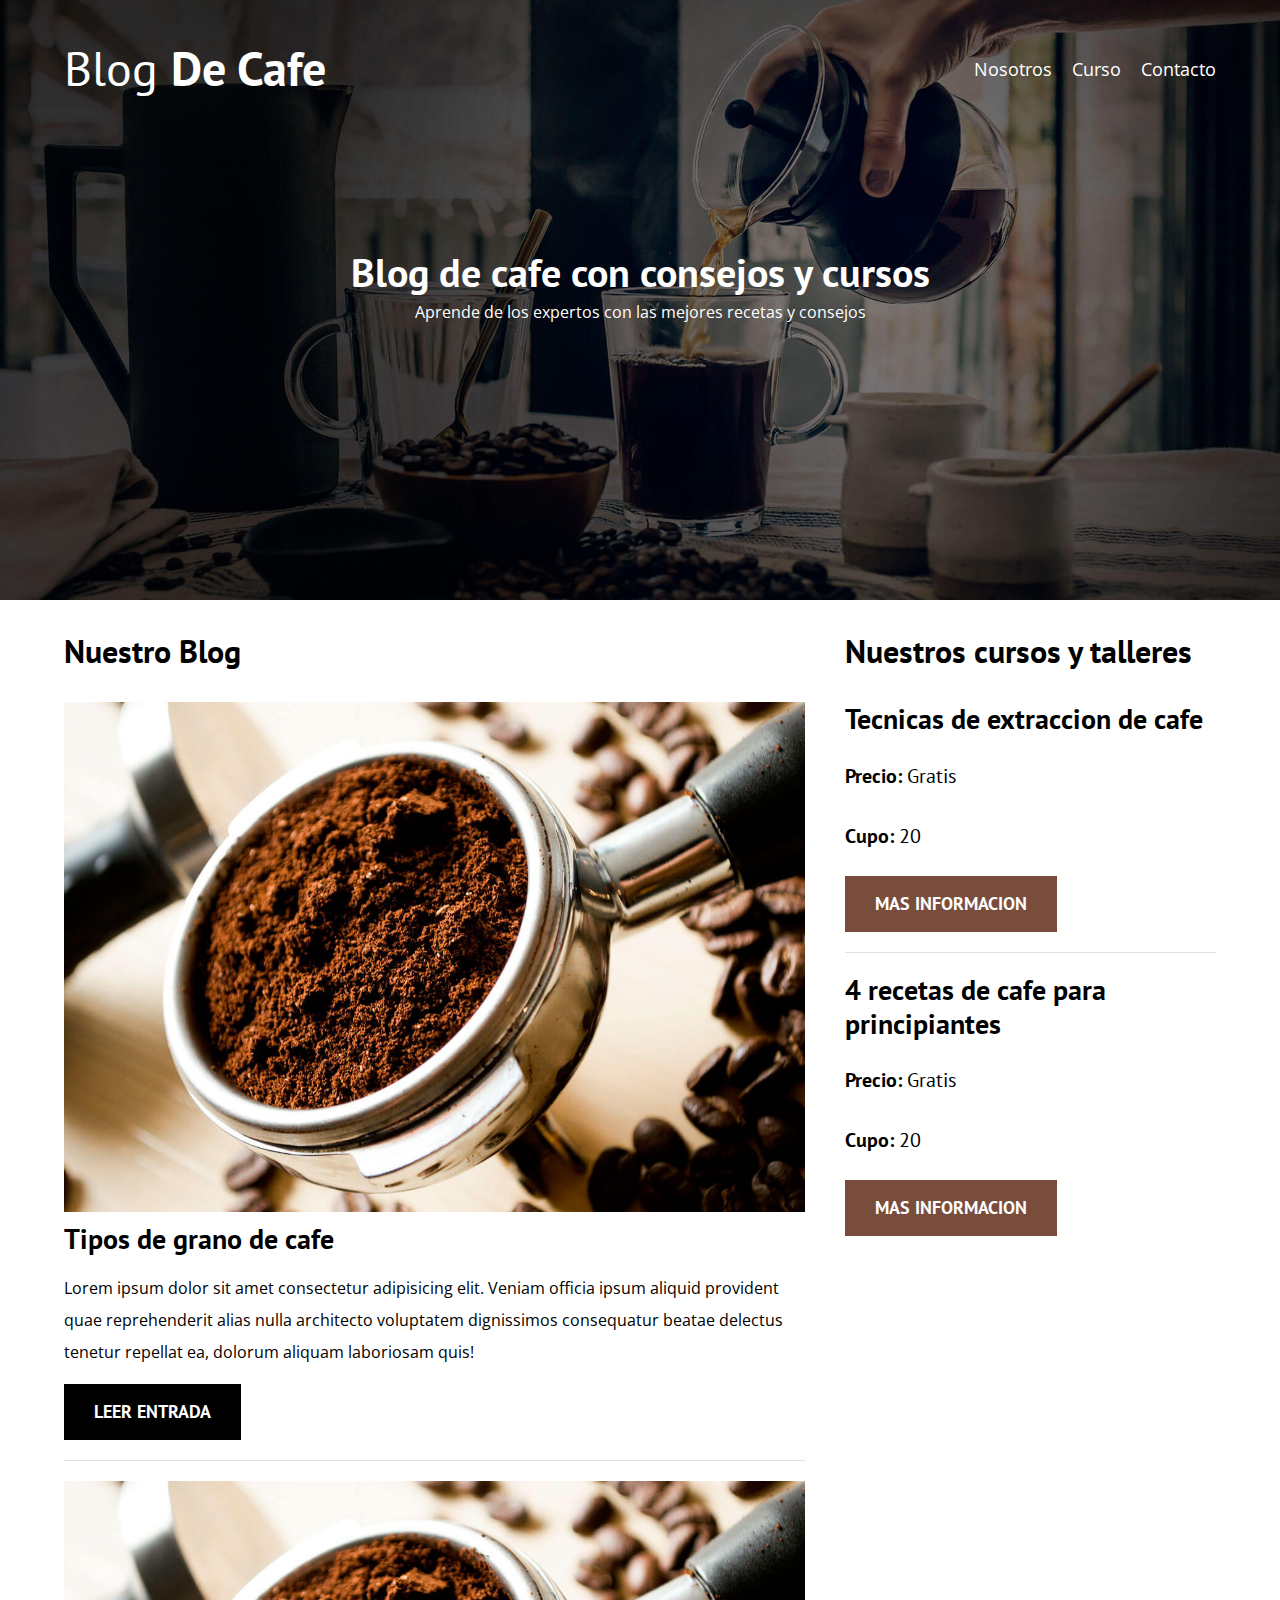
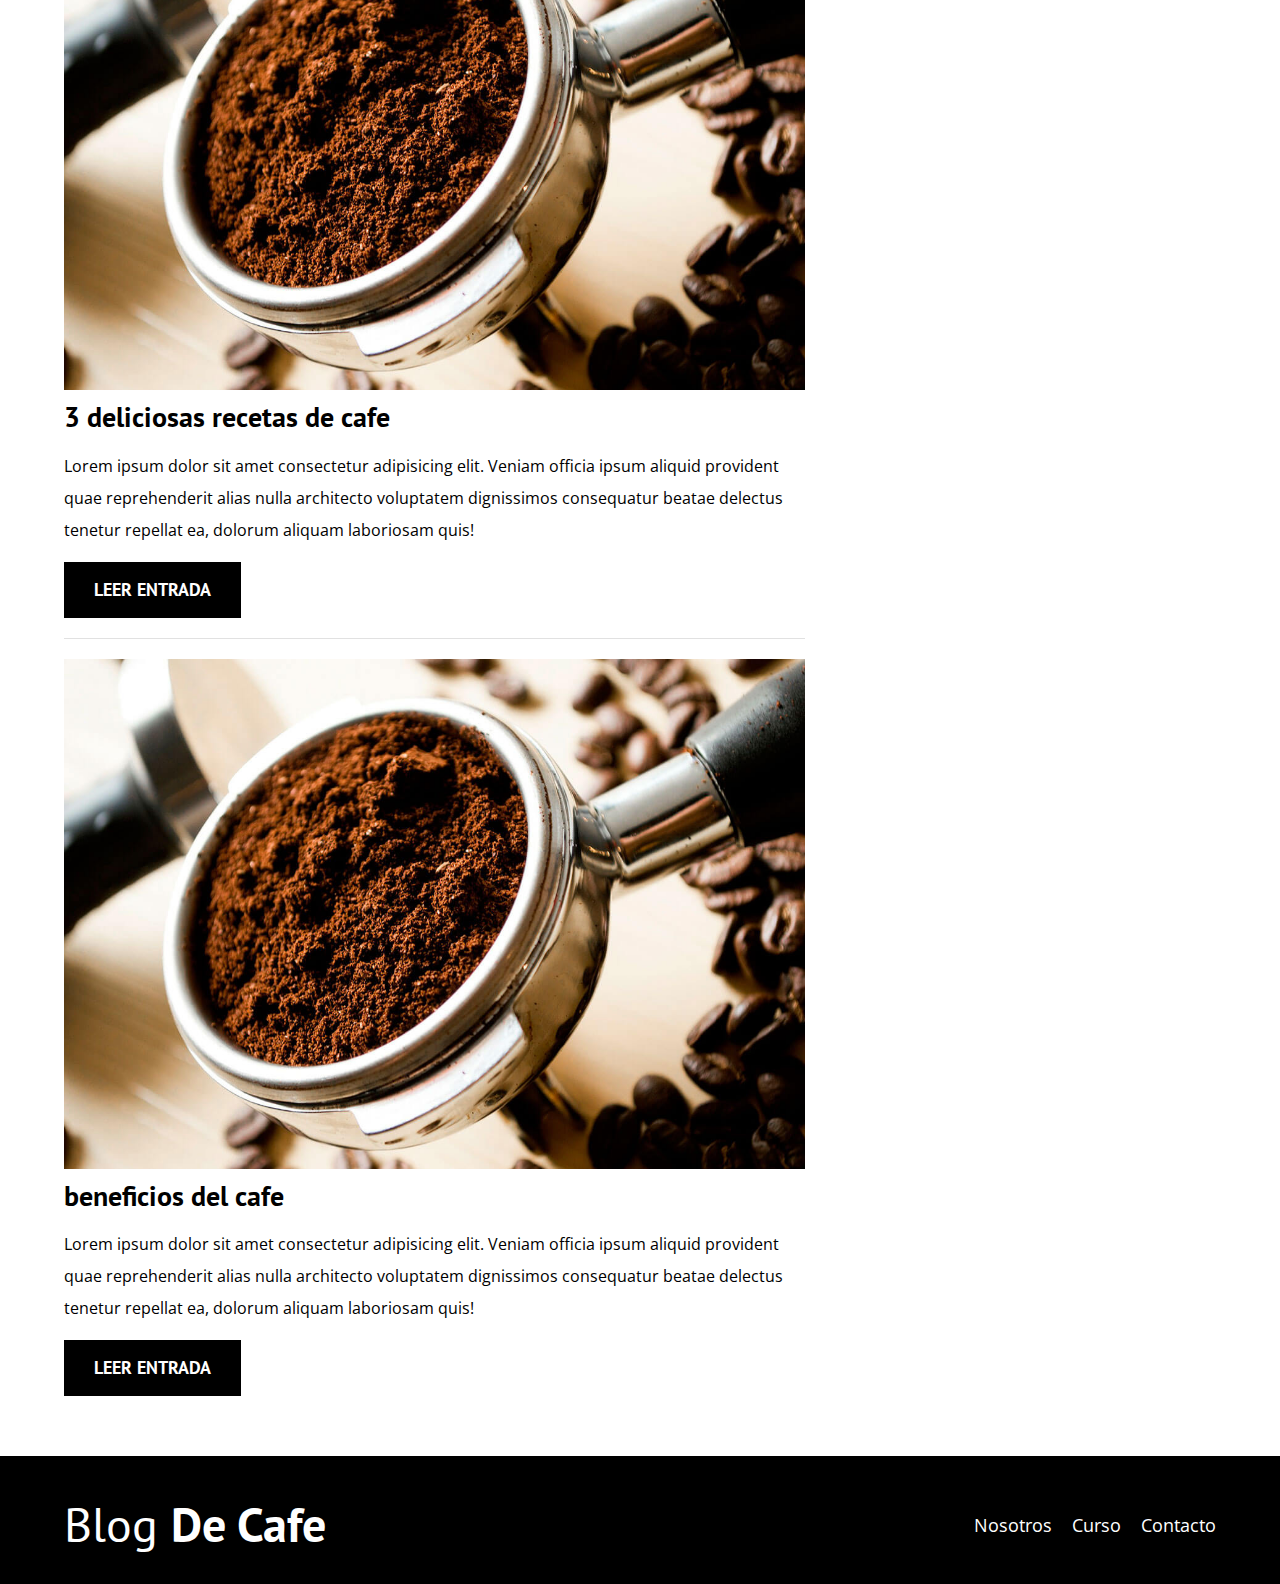
==== index.html @ d4855e9f "nosotros y cursos terminado" ====
<!DOCTYPE html>
<html lang="es">

<head>
    <meta charset="UTF-8">
    <meta name="viewport" content="width=device-width, initial-scale=1.0">
    <title>Blog de cafe</title>

    <link rel="preconnect" href="https://fonts.googleapis.com">
    <link rel="preconnect" href="https://fonts.gstatic.com" crossorigin>
    <link
        href="https://fonts.googleapis.com/css2?family=Open+Sans:ital,wght@0,300..800;1,300..800&family=PT+Sans:wght@400;700&display=swap"
        rel="stylesheet">


    <link rel="stylesheet" href="estilos/normalice.css">
    <link rel="stylesheet" href="estilos/general.css">
</head>

<body>

    <header class="header">

        <div class="contenedor">
            <div class="barra">
                <a href="index.html" class="logo">
                    <h1 class="logo__nombre no-margin centrar-texto">Blog <span class="logo__bold">De Cafe</span></h1>
                </a>
                <nav class="navegacion">
                    <a href="nosotros.html" class="navegacion__enlace">Nosotros</a>
                    <a href="cursos.html" class="navegacion__enlace">Curso</a>
                    <a href="contacto.htmls" class="navegacion__enlace">Contacto</a>
                </nav>



            </div>

        </div>




        <div class="header__texto">
            <h2 class="no-margin"> Blog de cafe con consejos y cursos</h2>
            <p class="no-margin">Aprende de los expertos con las mejores recetas y consejos</p>

        </div>
    </header>

    <div class="contenedor contenido-principal">
        <main class="blog">
            <h3>Nuestro Blog</h3>


            <article class="entrada">
                <div class="entrada__imagen">
                    <img src="img/blog1.jpg" alt="imagen blog">
                </div>
                <div class="entrada__contenido">
                    <h4 class="no-margin">Tipos de grano de cafe</h4>
                    <p>Lorem ipsum dolor sit amet consectetur adipisicing elit. Veniam officia ipsum aliquid provident
                        quae reprehenderit alias nulla architecto voluptatem dignissimos consequatur beatae delectus
                        tenetur repellat ea, dolorum aliquam laboriosam quis!</p>
                    <a href="entrada.html" class="boton boton--primario">Leer Entrada</a>
                </div>
            </article>

            <article class="entrada">
                <div class="entrada__imagen">
                    <img src="img/blog1.jpg" alt="imagen blog">
                </div>
                <div class="entrada__contenido">
                    <h4 class="no-margin">3 deliciosas recetas de cafe</h4>
                    <p>Lorem ipsum dolor sit amet consectetur adipisicing elit. Veniam officia ipsum aliquid provident
                        quae reprehenderit alias nulla architecto voluptatem dignissimos consequatur beatae delectus
                        tenetur repellat ea, dolorum aliquam laboriosam quis!</p>
                    <a href="entrada.html" class="boton boton--primario">Leer Entrada</a>
                </div>
            </article>

            <article class="entrada">
                <div class="entrada__imagen">
                    <img src="img/blog1.jpg" alt="imagen blog">
                </div>
                <div class="entrada__contenido">
                    <h4 class="no-margin">beneficios del cafe</h4>
                    <p>Lorem ipsum dolor sit amet consectetur adipisicing elit. Veniam officia ipsum aliquid provident
                        quae reprehenderit alias nulla architecto voluptatem dignissimos consequatur beatae delectus
                        tenetur repellat ea, dolorum aliquam laboriosam quis!</p>
                    <a href="entrada.html" class="boton boton--primario">Leer Entrada</a>
                </div>
            </article>
        

        </main>
        <aside class="sidebar">
            <h3>Nuestros cursos y talleres</h3>
            <ul class="cursos no-padding">
                <li class="widget-curso">
                    <h4 class="no-margin">Tecnicas de extraccion de cafe</h4>
                    <p class="widget-curso__label">Precio:
                        <span class="widget-curso__info">Gratis</span>
                    </p>
                    <p class="widget-curso__label">
                        Cupo:
                        <span class="widget-curso__info">20</span>
                    </p>
                    <a href="entrada.html" class="boton boton--secundario" >Mas Informacion</a>
                </li>

                <li class="widget-curso">
                    <h4 class="no-margin">4 recetas de cafe para principiantes</h4>
                    <p class="widget-curso__label">Precio:
                        <span class="widget-curso__info">Gratis</span>
                    </p>
                    <p class="widget-curso__label">
                        Cupo:
                        <span class="widget-curso__info">20</span>
                    </p>
                    <a href="entrada.html" class="boton boton--secundario" >Mas Informacion</a>
                </li>
            </ul>
        </aside>
    </div>


    <footer class="footer">
        <div class="contenedor">
            <div class="barra">
                <a href="index.html" class="logo">
                    <h1 class="logo__nombre no-margin centrar-texto">Blog <span class="logo__bold">De Cafe</span></h1>
                </a>
                <nav class="navegacion">
                    <a href="nosotros.html" class="navegacion__enlace">Nosotros</a>
                    <a href="cursos.html" class="navegacion__enlace">Curso</a>
                    <a href="contacto.htmls" class="navegacion__enlace">Contacto</a>
                </nav>

            </div>
        </div>
        

    </footer>



</body>

</html>
---- estilos/normalice.css ----
/*! normalize.css v8.0.1 | MIT License | github.com/necolas/normalize.css */

/* Document
   ========================================================================== */

/**
 * 1. Correct the line height in all browsers.
 * 2. Prevent adjustments of font size after orientation changes in iOS.
 */

 html {
    line-height: 1.15; /* 1 */
    -webkit-text-size-adjust: 100%; /* 2 */
  }
  
  /* Sections
     ========================================================================== */
  
  /**
   * Remove the margin in all browsers.
   */
  
  body {
    margin: 0;
  }
  
  /**
   * Render the `main` element consistently in IE.
   */
  
  main {
    display: block;
  }
  
  /**
   * Correct the font size and margin on `h1` elements within `section` and
   * `article` contexts in Chrome, Firefox, and Safari.
   */
  
  h1 {
    font-size: 2em;
    margin: 0.67em 0;
  }
  
  /* Grouping content
     ========================================================================== */
  
  /**
   * 1. Add the correct box sizing in Firefox.
   * 2. Show the overflow in Edge and IE.
   */
  
  hr {
    box-sizing: content-box; /* 1 */
    height: 0; /* 1 */
    overflow: visible; /* 2 */
  }
  
  /**
   * 1. Correct the inheritance and scaling of font size in all browsers.
   * 2. Correct the odd `em` font sizing in all browsers.
   */
  
  pre {
    font-family: monospace, monospace; /* 1 */
    font-size: 1em; /* 2 */
  }
  
  /* Text-level semantics
     ========================================================================== */
  
  /**
   * Remove the gray background on active links in IE 10.
   */
  
  a {
    background-color: transparent;
  }
  
  /**
   * 1. Remove the bottom border in Chrome 57-
   * 2. Add the correct text decoration in Chrome, Edge, IE, Opera, and Safari.
   */
  
  abbr[title] {
    border-bottom: none; /* 1 */
    text-decoration: underline; /* 2 */
    text-decoration: underline dotted; /* 2 */
  }
  
  /**
   * Add the correct font weight in Chrome, Edge, and Safari.
   */
  
  b,
  strong {
    font-weight: bolder;
  }
  
  /**
   * 1. Correct the inheritance and scaling of font size in all browsers.
   * 2. Correct the odd `em` font sizing in all browsers.
   */
  
  code,
  kbd,
  samp {
    font-family: monospace, monospace; /* 1 */
    font-size: 1em; /* 2 */
  }
  
  /**
   * Add the correct font size in all browsers.
   */
  
  small {
    font-size: 80%;
  }
  
  /**
   * Prevent `sub` and `sup` elements from affecting the line height in
   * all browsers.
   */
  
  sub,
  sup {
    font-size: 75%;
    line-height: 0;
    position: relative;
    vertical-align: baseline;
  }
  
  sub {
    bottom: -0.25em;
  }
  
  sup {
    top: -0.5em;
  }
  
  /* Embedded content
     ========================================================================== */
  
  /**
   * Remove the border on images inside links in IE 10.
   */
  
  img {
    border-style: none;
  }
  
  /* Forms
     ========================================================================== */
  
  /**
   * 1. Change the font styles in all browsers.
   * 2. Remove the margin in Firefox and Safari.
   */
  
  button,
  input,
  optgroup,
  select,
  textarea {
    font-family: inherit; /* 1 */
    font-size: 100%; /* 1 */
    line-height: 1.15; /* 1 */
    margin: 0; /* 2 */
  }
  
  /**
   * Show the overflow in IE.
   * 1. Show the overflow in Edge.
   */
  
  button,
  input { /* 1 */
    overflow: visible;
  }
  
  /**
   * Remove the inheritance of text transform in Edge, Firefox, and IE.
   * 1. Remove the inheritance of text transform in Firefox.
   */
  
  button,
  select { /* 1 */
    text-transform: none;
  }
  
  /**
   * Correct the inability to style clickable types in iOS and Safari.
   */
  
  button,
  [type="button"],
  [type="reset"],
  [type="submit"] {
    -webkit-appearance: button;
  }
  
  /**
   * Remove the inner border and padding in Firefox.
   */
  
  button::-moz-focus-inner,
  [type="button"]::-moz-focus-inner,
  [type="reset"]::-moz-focus-inner,
  [type="submit"]::-moz-focus-inner {
    border-style: none;
    padding: 0;
  }
  
  /**
   * Restore the focus styles unset by the previous rule.
   */
  
  button:-moz-focusring,
  [type="button"]:-moz-focusring,
  [type="reset"]:-moz-focusring,
  [type="submit"]:-moz-focusring {
    outline: 1px dotted ButtonText;
  }
  
  /**
   * Correct the padding in Firefox.
   */
  
  fieldset {
    padding: 0.35em 0.75em 0.625em;
  }
  
  /**
   * 1. Correct the text wrapping in Edge and IE.
   * 2. Correct the color inheritance from `fieldset` elements in IE.
   * 3. Remove the padding so developers are not caught out when they zero out
   *    `fieldset` elements in all browsers.
   */
  
  legend {
    box-sizing: border-box; /* 1 */
    color: inherit; /* 2 */
    display: table; /* 1 */
    max-width: 100%; /* 1 */
    padding: 0; /* 3 */
    white-space: normal; /* 1 */
  }
  
  /**
   * Add the correct vertical alignment in Chrome, Firefox, and Opera.
   */
  
  progress {
    vertical-align: baseline;
  }
  
  /**
   * Remove the default vertical scrollbar in IE 10+.
   */
  
  textarea {
    overflow: auto;
  }
  
  /**
   * 1. Add the correct box sizing in IE 10.
   * 2. Remove the padding in IE 10.
   */
  
  [type="checkbox"],
  [type="radio"] {
    box-sizing: border-box; /* 1 */
    padding: 0; /* 2 */
  }
  
  /**
   * Correct the cursor style of increment and decrement buttons in Chrome.
   */
  
  [type="number"]::-webkit-inner-spin-button,
  [type="number"]::-webkit-outer-spin-button {
    height: auto;
  }
  
  /**
   * 1. Correct the odd appearance in Chrome and Safari.
   * 2. Correct the outline style in Safari.
   */
  
  [type="search"] {
    -webkit-appearance: textfield; /* 1 */
    outline-offset: -2px; /* 2 */
  }
  
  /**
   * Remove the inner padding in Chrome and Safari on macOS.
   */
  
  [type="search"]::-webkit-search-decoration {
    -webkit-appearance: none;
  }
  
  /**
   * 1. Correct the inability to style clickable types in iOS and Safari.
   * 2. Change font properties to `inherit` in Safari.
   */
  
  ::-webkit-file-upload-button {
    -webkit-appearance: button; /* 1 */
    font: inherit; /* 2 */
  }
  
  /* Interactive
     ========================================================================== */
  
  /*
   * Add the correct display in Edge, IE 10+, and Firefox.
   */
  
  details {
    display: block;
  }
  
  /*
   * Add the correct display in all browsers.
   */
  
  summary {
    display: list-item;
  }
  
  /* Misc
     ========================================================================== */
  
  /**
   * Add the correct display in IE 10+.
   */
  
  template {
    display: none;
  }
  
  /**
   * Add the correct display in IE 10.
   */
  
  [hidden] {
    display: none;
  }
---- estilos/general.css ----
:root{
    --fuenteHeading:"PT Sans", sans-serif;
    --fuenteParrafos:"Open Sans", sans-serif;

    --primario: #784d3c;
    --negro: #000;
    --blanco:#fff;
    --gris:#e1e1e1;



}

html{
    box-sizing: border-box;
    font-size: 62.5%; /*1rem=10px*/

}

*, *::before, *::after{
    box-sizing: inherit;
}

body{
    font-family: var(--fuenteParrafos);
    font-size: 1.6rem;
    line-height: 2;
}

/**globales**/
.contenedor{
    max-width: 120rem;
    width: 90%;
    margin: 0 auto;
}
a{
    text-decoration: none;
}

h1,h2,h3,h4{
    font-family: var(--fuenteHeading);
    line-height: 1.2;
}
h1{
    font-size: 4.8rem;
}
h2{
    font-size: 4rem;
}
h3{
    font-size: 3.2rem;
}
h4{
    font-size: 2.8rem;
}
img{
    max-width: 100%;
}

.no-margin{
    margin:0;
}
.no-padding{
    padding: 0;
}
.centrar-texto{
    text-align: center;
}

/**header**/
.header{
    background-image: url("../img/banner.jpg");
    height: 60rem;
    background-size: cover;
    background-repeat: no-repeat;
    
    background-position: center center;
}

.header__texto{
    text-align: center;
    color: var(--blanco);
    margin-top: 5rem;
}

@media (min-width: 768px){
    .header__texto{
        margin-top: 15rem;
    }
    .barra{
        display: flex;
        justify-content: space-between;
        align-items: center;
    }  
}


.logo{
    color: var(--blanco);
}
.logo__nombre{
    font-weight: 400;
}
.logo__bold{
    font-weight: 700;
}


@media (min-width: 768px){
    .navegacion{
        display: flex;
        gap: 2rem;
    }
    
}

.navegacion__enlace{
    display: block;
    text-align: center;
    font-size: 1.8rem;
    color: var(--blanco);

}
.barra{
padding-top: 4rem;
}
@media (min-width: 768px){
    .contenido-principal{
        display: grid;
        grid-template-columns: 2fr 1fr;
        gap: 4rem;
    }
}


.entrada{
    border-bottom: 1px solid var(--gris);
    margin-bottom: 2rem;
}

.entrada:last-of-type{
    border:none;
    margin-bottom: 0;
}

.boton{
    display: block;
    font-family: var(--fuenteHeading);
    color: var(--blanco);
    text-align: center;
    padding: 1rem 3rem;
    font-size: 1.8rem;
    text-transform: uppercase;
    font-weight: 700;
    margin-bottom: 2rem;
}
@media (min-width: 768px){
    .boton{
        display: inline-block;
    }
}
.boton--primario{
    background-color: var(--negro);
}
.boton--secundario{
    background-color: var(--primario);
}
.cursos{
    list-style: none;
}

.widget-curso{
    border-bottom: 1px solid var(--gris);
    margin-bottom: 2rem;
}
.widget-curso:last-of-type{
    border:none;
    margin-bottom: 0;
}
.widget-curso__label{
    font-family: var(--fuenteHeading);
    font-weight: bold;
}

.widget-curso__info{
    font-weight: normal;
}
.widget-curso__info, .widget-curso__label{
 font-size: 2rem;
}


/*footer*/
.footer{
    background-color: var(--negro);
    padding-bottom: 3rem;
    margin-top: 4rem;
}
/*nosotros*/
.titulo-nosotros{
    text-align: center;
    font-family: var(--fuenteHeading);
    color: var(--negro);
    font-size: 4rem;

    font-weight: 700;
}
.contenedor--nosotros{
   
    display: flex;
    gap: 2rem;
    
}
.contenedor-nosotros{
    max-width: 120rem;
    width: 90%;
    margin: 0 auto;
}
.texto{
  
    flex: 1;
}
.imagen-nosotros{
    flex:1;
}
@media (max-width: 768px){
    .contenedor{
        display: block;
    }
}


/*cursos*/
.contenedor-cursos{
    max-width: 120rem;
    width: 90%;
    margin: 0 auto;
    text-align: center;
}
.target{
    text-align: center;
    border-bottom: 1px solid var(--gris);
    margin-bottom: 2rem;
}

.target:last-of-type{
    border-bottom: none;
    margin: 0;
}

.img-size{
    max-width: 30rem;
    height: auto;
}
.texto-curso{
    max-width: 80%;
    margin: 0 auto;
}
.widget-curso__label{
    margin: 2rem;
}

@media (min-width: 768px){
    .target{
        display: flex;
        gap: 2rem;
    }
   .caracteristicas-curso{
    text-align: left;
   }
    .texto-curso{
        max-width: 100%;
      
    }
    .widget-curso__label{
        margin-left: 0rem;
    }

}
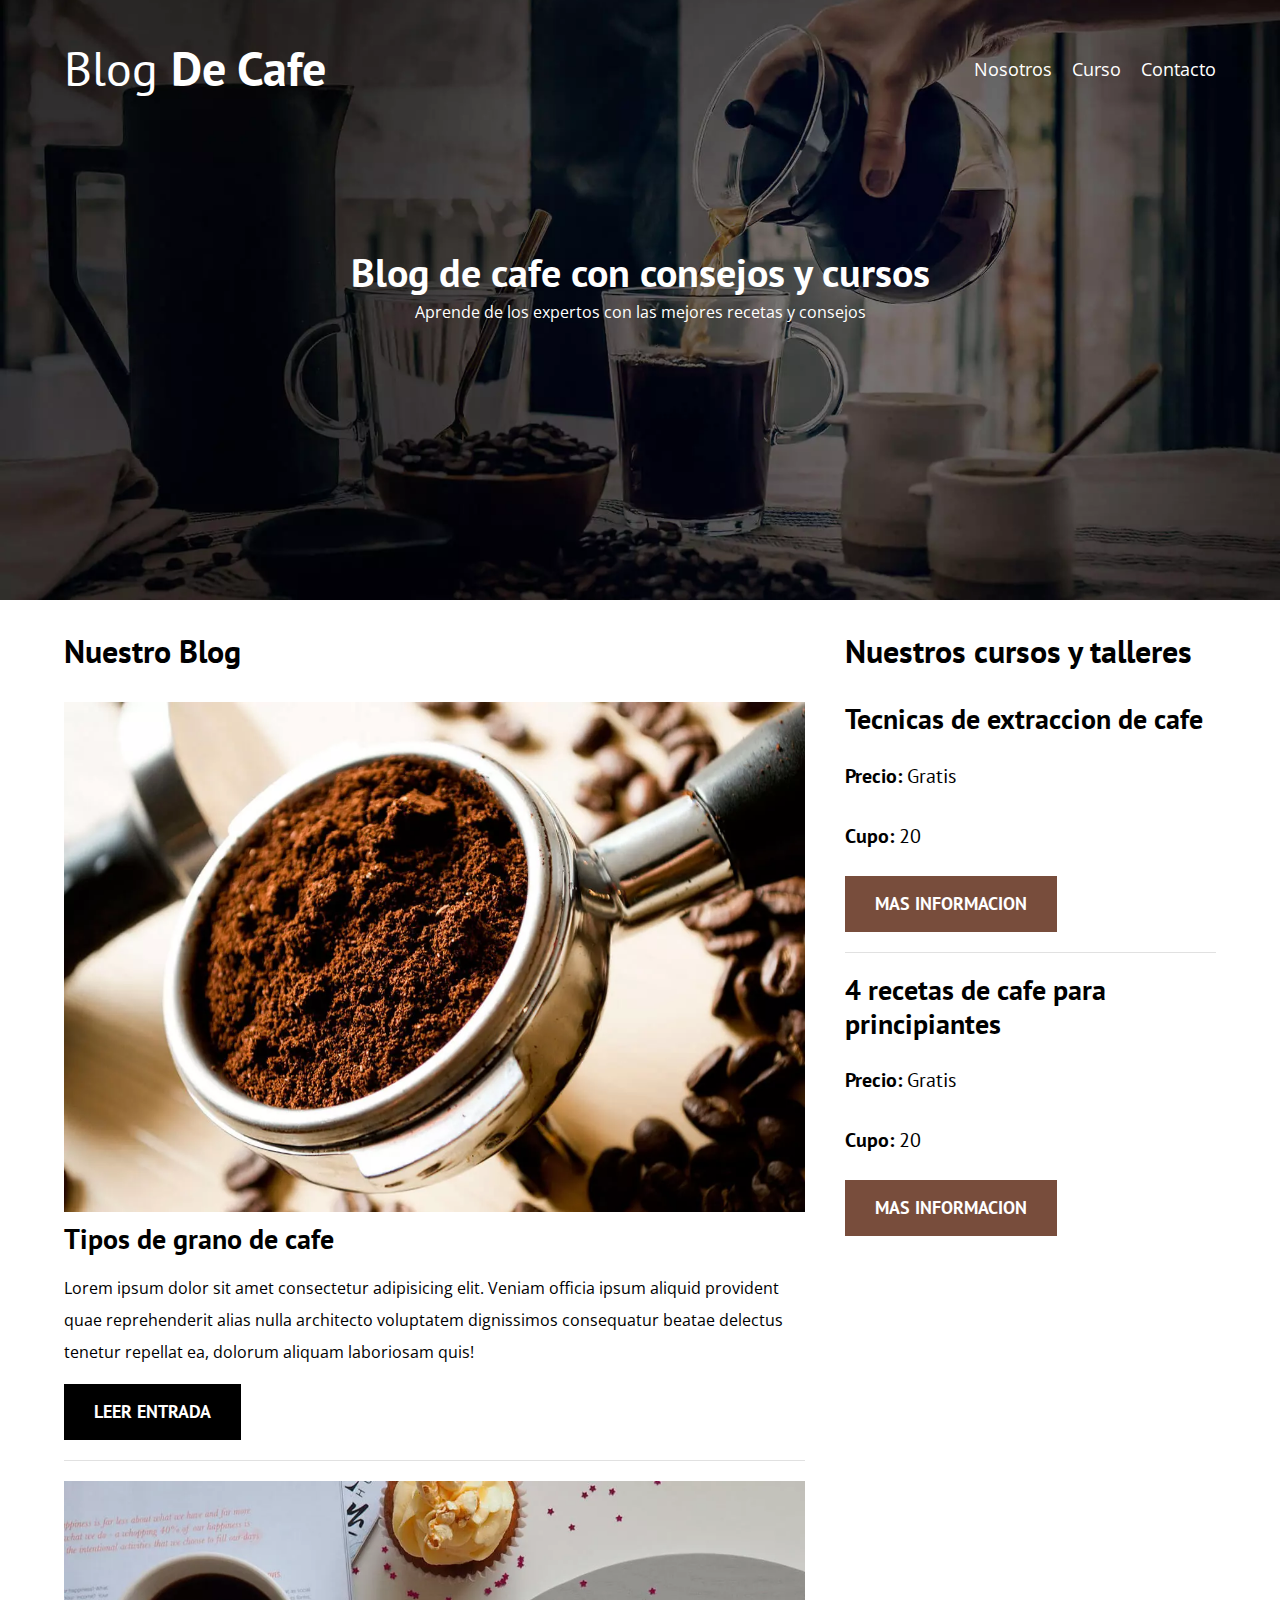
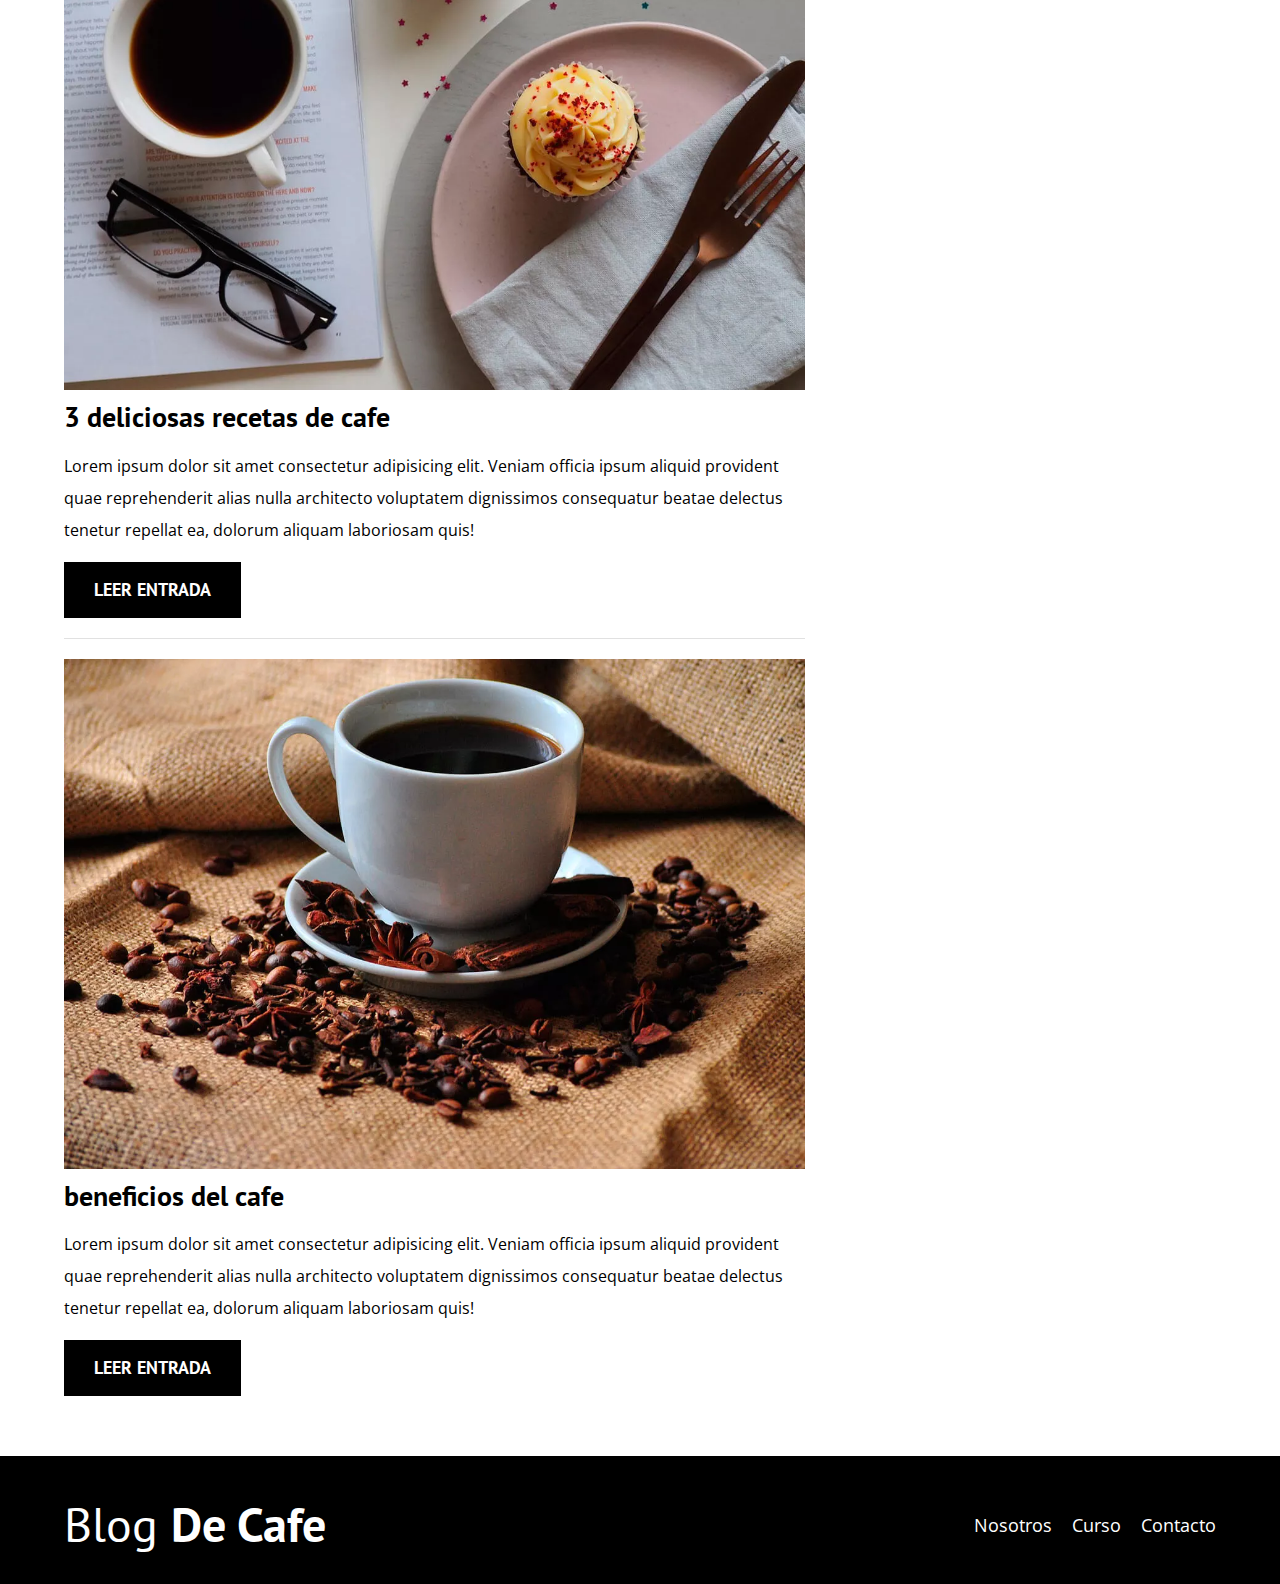
==== commit dea3de26: "terminado" ====
--- a/index.html
+++ b/index.html
@@ -5,6 +5,8 @@
     <meta charset="UTF-8">
     <meta name="viewport" content="width=device-width, initial-scale=1.0">
     <title>Blog de cafe</title>
+    <meta name="description" content="pagina web de blog de cafe">
+
 
     <link rel="preconnect" href="https://fonts.googleapis.com">
     <link rel="preconnect" href="https://fonts.gstatic.com" crossorigin>
@@ -12,9 +14,24 @@
         href="https://fonts.googleapis.com/css2?family=Open+Sans:ital,wght@0,300..800;1,300..800&family=PT+Sans:wght@400;700&display=swap"
         rel="stylesheet">
 
+    <!--prefetch-->
+    <link rel="prefetch" href="nosotros.html" as="document">
+    
+   
 
+    <!--preload-->
+    <link rel="preload" href="estilos/normalice.css" as="style">
     <link rel="stylesheet" href="estilos/normalice.css">
+
+    <link rel="preload" href="estilos/general.css" as="style">
     <link rel="stylesheet" href="estilos/general.css">
+
+    <link rel="preload" href="https://fonts.googleapis.com/css2?family=Open+Sans:ital,wght@0,300..800;1,300..800&family=PT+Sans:wght@400;700&display=swap" crossorigin="crossorigin" as="font">
+    <link
+    href="https://fonts.googleapis.com/css2?family=Open+Sans:ital,wght@0,300..800;1,300..800&family=PT+Sans:wght@400;700&display=swap"
+    rel="stylesheet">
+    
+   
 </head>
 
 <body>
@@ -29,7 +46,7 @@
                 <nav class="navegacion">
                     <a href="nosotros.html" class="navegacion__enlace">Nosotros</a>
                     <a href="cursos.html" class="navegacion__enlace">Curso</a>
-                    <a href="contacto.htmls" class="navegacion__enlace">Contacto</a>
+                    <a href="contacto.html" class="navegacion__enlace">Contacto</a>
                 </nav>
 
 
@@ -55,7 +72,11 @@
 
             <article class="entrada">
                 <div class="entrada__imagen">
-                    <img src="img/blog1.jpg" alt="imagen blog">
+                    <picture>
+                        <source loading="lazy" srcset="img/blog1.webp" type="image/webp">
+                        <img loading="lazy" src="img/blog1.jpg" alt="imagen blog">
+                    </picture>
+                    
                 </div>
                 <div class="entrada__contenido">
                     <h4 class="no-margin">Tipos de grano de cafe</h4>
@@ -68,7 +89,10 @@
 
             <article class="entrada">
                 <div class="entrada__imagen">
-                    <img src="img/blog1.jpg" alt="imagen blog">
+                    <picture>
+                        <source loading="lazy" srcset="img/blog2.webp" type="image/webp">
+                        <img loading="lazy" src="img/blog2.jpg" alt="imagen blog">
+                    </picture>
                 </div>
                 <div class="entrada__contenido">
                     <h4 class="no-margin">3 deliciosas recetas de cafe</h4>
@@ -81,7 +105,10 @@
 
             <article class="entrada">
                 <div class="entrada__imagen">
-                    <img src="img/blog1.jpg" alt="imagen blog">
+                    <picture>
+                        <source loading="lazy" srcset="img/blog3.webp" type="image/webp">
+                        <img loading="lazy" src="img/blog3.jpg" alt="imagen blog">
+                    </picture>
                 </div>
                 <div class="entrada__contenido">
                     <h4 class="no-margin">beneficios del cafe</h4>
@@ -144,7 +171,7 @@
     </footer>
 
 
-
+<script src="js/modernizer.js"></script>
 </body>
 
 </html>--- a/estilos/general.css
+++ b/estilos/general.css
@@ -68,8 +68,14 @@
 }
 
 /**header**/
+.webp .header{
+    background-image: url("../img/banner.webp"); 
+}
+.no-webp .header{
+    background-image: url("../img/banner.jpg");
+}
 .header{
-    background-image: url("../img/banner.jpg");
+    
     height: 60rem;
     background-size: cover;
     background-repeat: no-repeat;
@@ -153,11 +159,15 @@
     text-transform: uppercase;
     font-weight: 700;
     margin-bottom: 2rem;
+    border: none;
 }
 @media (min-width: 768px){
     .boton{
         display: inline-block;
     }
+}
+.boton:hover{
+    cursor: pointer;
 }
 .boton--primario{
     background-color: var(--negro);
@@ -275,5 +285,46 @@
     .widget-curso__label{
         margin-left: 0rem;
     }
+    .imagen-curso{
+        flex: 1;
+            }
+    .caracteristicas-curso{
+        flex: 2;
+    }
+}
+.titulo-entrada{
+    text-align: center;
+}
+
+/**contacto**/
+.contacto-bg{
+    background: url("../img/contacto.jpg");
+    height: 40rem;
+    background-size: cover;
+    background-repeat: no-repeat;
+}
+
+
+.formulario{
+background-color: var(--blanco);
+margin: -5rem auto 0 auto;
+width: 95%;
+padding: 5rem;
+}
+.campo{
+    display: flex;
+    margin-bottom: 2rem;
+    gap: 2rem;
+}
+.campo__label{
+    flex: 0 0 9rem;
+    text-align: right;
+}
+.campo__field{
+    flex:1;
+    border: 1px solid var(--gris);
+}
+.campo__field--texarea{
+    height: 20rem;
 
 }--- a/estilos/general.css
+++ b/estilos/general.css
@@ -68,8 +68,14 @@
 }
 
 /**header**/
+.webp .header{
+    background-image: url("../img/banner.webp"); 
+}
+.no-webp .header{
+    background-image: url("../img/banner.jpg");
+}
 .header{
-    background-image: url("../img/banner.jpg");
+    
     height: 60rem;
     background-size: cover;
     background-repeat: no-repeat;
@@ -153,11 +159,15 @@
     text-transform: uppercase;
     font-weight: 700;
     margin-bottom: 2rem;
+    border: none;
 }
 @media (min-width: 768px){
     .boton{
         display: inline-block;
     }
+}
+.boton:hover{
+    cursor: pointer;
 }
 .boton--primario{
     background-color: var(--negro);
@@ -275,5 +285,46 @@
     .widget-curso__label{
         margin-left: 0rem;
     }
+    .imagen-curso{
+        flex: 1;
+            }
+    .caracteristicas-curso{
+        flex: 2;
+    }
+}
+.titulo-entrada{
+    text-align: center;
+}
+
+/**contacto**/
+.contacto-bg{
+    background: url("../img/contacto.jpg");
+    height: 40rem;
+    background-size: cover;
+    background-repeat: no-repeat;
+}
+
+
+.formulario{
+background-color: var(--blanco);
+margin: -5rem auto 0 auto;
+width: 95%;
+padding: 5rem;
+}
+.campo{
+    display: flex;
+    margin-bottom: 2rem;
+    gap: 2rem;
+}
+.campo__label{
+    flex: 0 0 9rem;
+    text-align: right;
+}
+.campo__field{
+    flex:1;
+    border: 1px solid var(--gris);
+}
+.campo__field--texarea{
+    height: 20rem;
 
 }